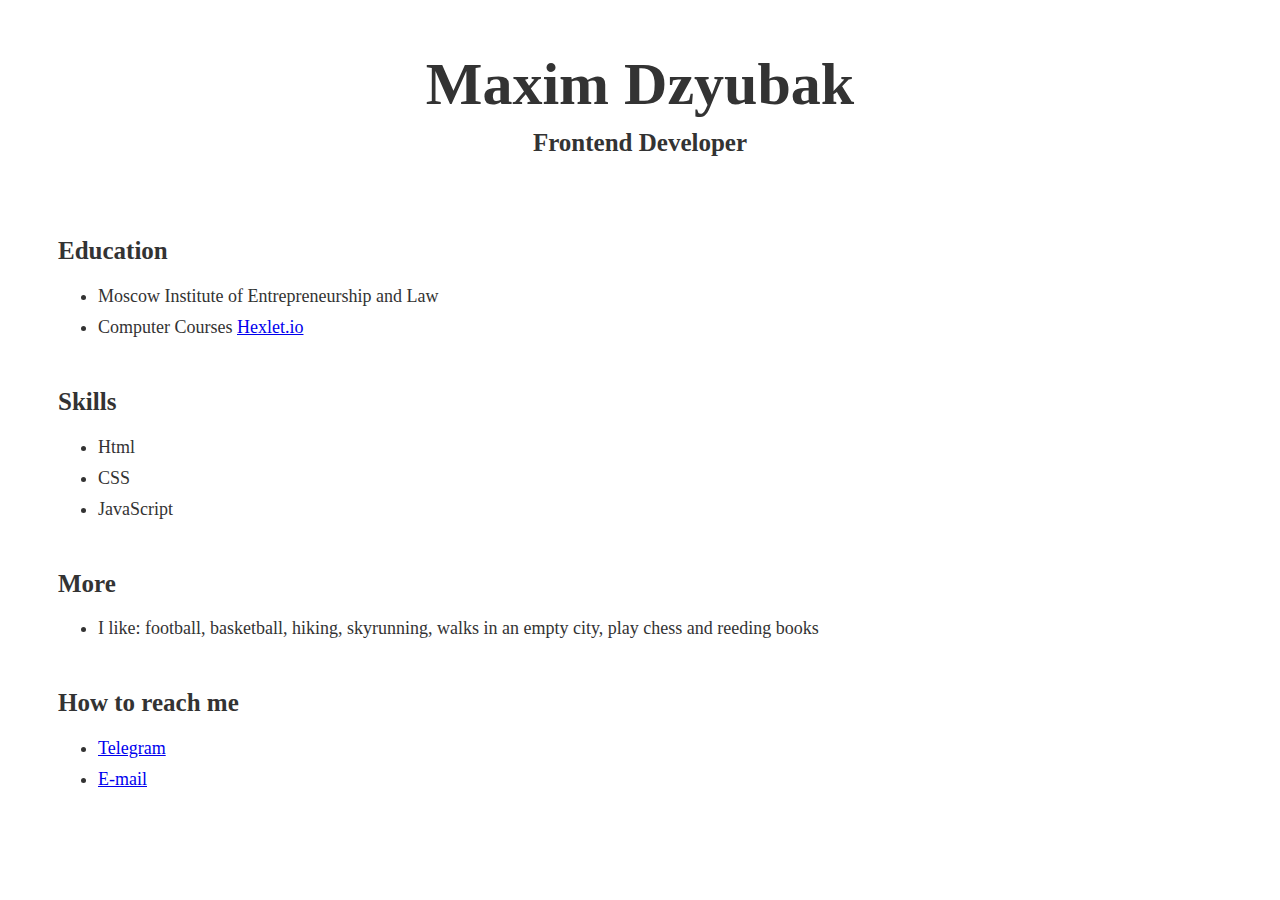
==== index.html @ e9cb9dea "Update index.html" ====
<!DOCTYPE html>
<html lang="en">
<head>
  <meta charset="UTF-8">
  <meta http-equiv="X-UA-Compatible" content="IE=edge">
  <meta name="viewport" content="width=device-width, initial-scale=1.0">
  <link rel="stylesheet" href="style.css">
  <title>Maxim Dzyubak</title>
</head>
<body>
  <div class="wrapper">
  <main>
  <h1>Maxim Dzyubak</h1>
  <h2>Frontend Developer</h2>

  <section>
    <h2>Education</h2>
    <ul>
      <li>Moscow Institute of Entrepreneurship and Law</li>
      <li>Computer Courses <a href="www.hexlet.io">Hexlet.io</a></li>
    </ul>
  </section>
  <section>
    <h2>Skills</h2>
    <ul>
      <li>Html</li>
      <li>CSS</li>
      <li>JavaScript</li>
    </ul>
  </section>
  <section>
    <h2>More</h2>
    <ul>
      <li>I like: football, basketball, hiking, skyrunning, walks in an empty city, play chess and reeding books</li>
    </ul>
  </section>
   <section>
    <h2>How to reach me</h2>
    <ul>
      <li><a href="https://t.me/dzyubak">Telegram</a></li>
      <li><a href="mailto: maxdzyubak@gmail.com">E-mail</a></li>
    </ul>
  </section>
    
  </main>
  </div>
</body>
</html>
---- style.css ----
body {
  font-size: 18px;
  color: #333;
}
h1 {
  margin-top: 50px;
  margin-bottom: 10px;
  font-size: 60px;
  text-align: center;
}
h2 {
  margin-top: 0px;
  padding-bottom: 30px;
  font-size: 25px;
  text-align: center;
}
section {
  margin: 50px 0 50px 0;
  padding: 0 50px 0 50px;
}
section > h2 {
  padding: 0;
  text-align: left;
  border: none;
}
section > ul > li {
  margin-bottom: 10px;
}
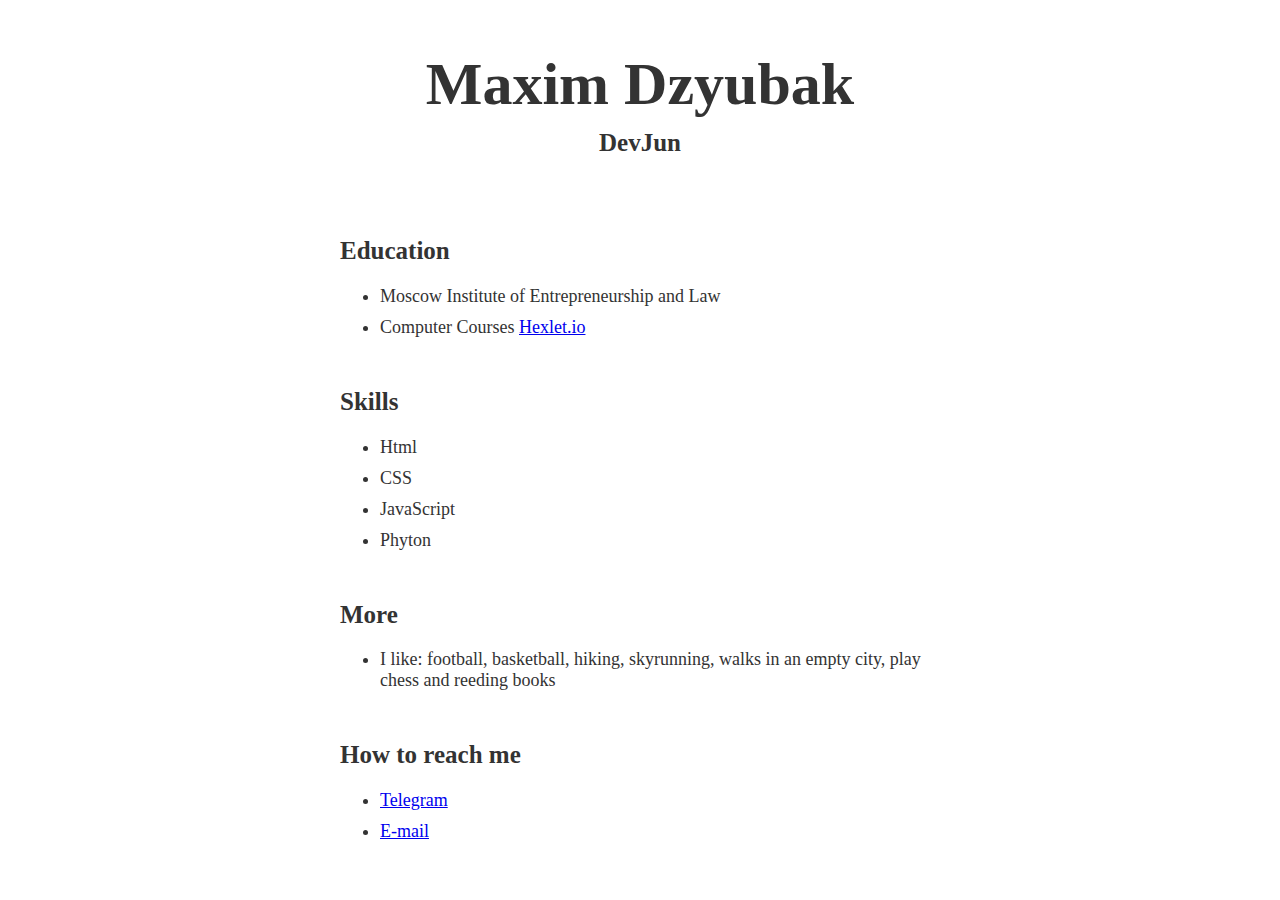
==== commit aec287f7: "Update index.html" ====
--- a/index.html
+++ b/index.html
@@ -11,7 +11,7 @@
   <div class="wrapper">
   <main>
   <h1>Maxim Dzyubak</h1>
-  <h2>Frontend Developer</h2>
+  <h2>DevJun</h2>
 
   <section>
     <h2>Education</h2>
@@ -26,6 +26,7 @@
       <li>Html</li>
       <li>CSS</li>
       <li>JavaScript</li>
+      <li>Phyton</li>
     </ul>
   </section>
   <section>
--- a/style.css
+++ b/style.css
@@ -1,6 +1,10 @@
 body {
   font-size: 18px;
   color: #333;
+}
+.wrapper {
+  width: 700px;
+  margin: 0 auto;
 }
 h1 {
   margin-top: 50px;
@@ -25,4 +29,4 @@
 }
 section > ul > li {
   margin-bottom: 10px;
-}+}
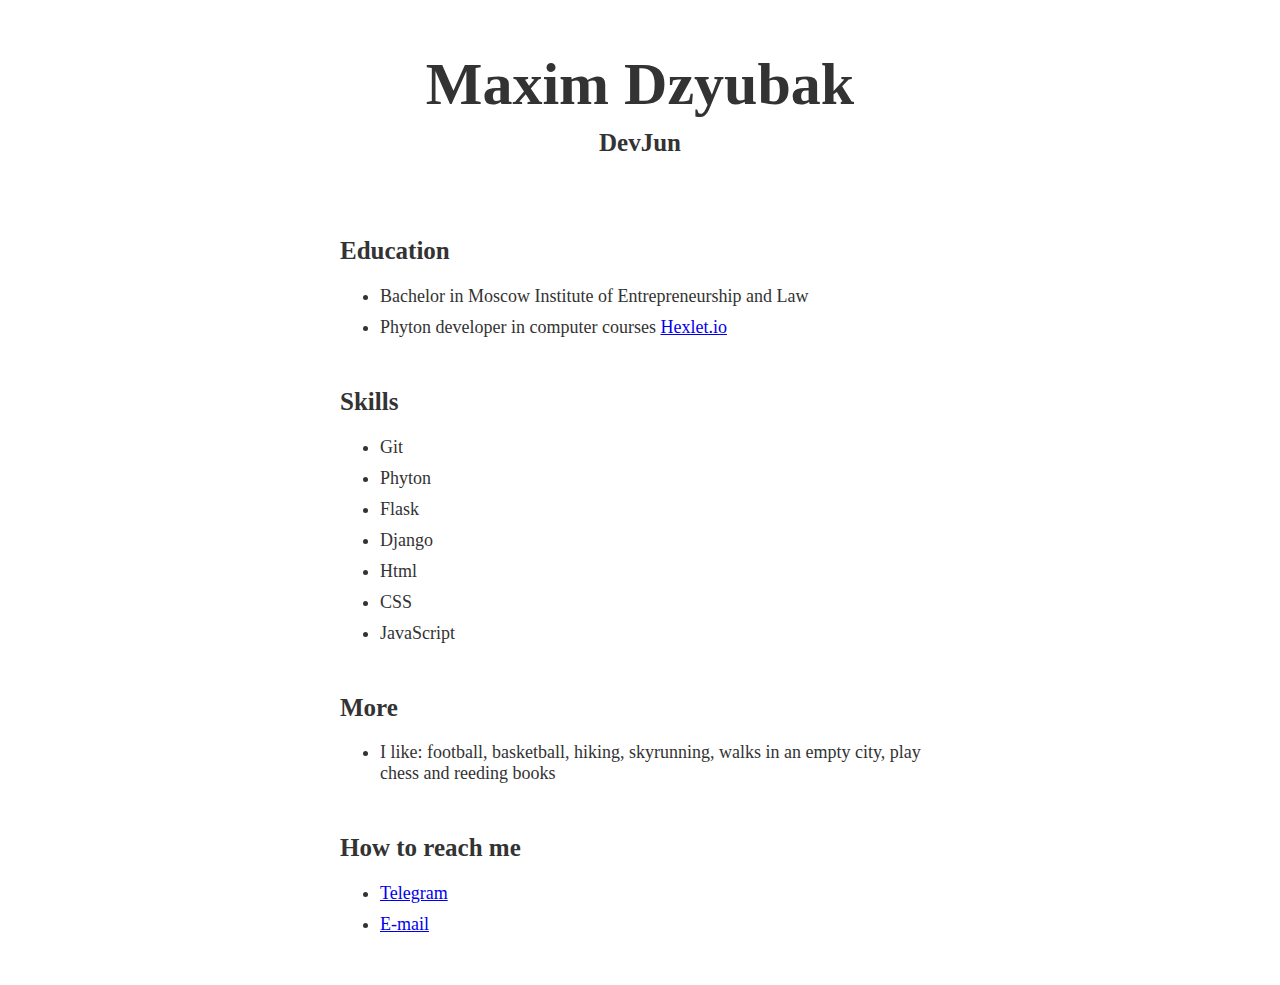
==== commit 52a41f47: "Update index.html" ====
--- a/index.html
+++ b/index.html
@@ -16,17 +16,20 @@
   <section>
     <h2>Education</h2>
     <ul>
-      <li>Moscow Institute of Entrepreneurship and Law</li>
-      <li>Computer Courses <a href="www.hexlet.io">Hexlet.io</a></li>
+      <li>Bachelor in Moscow Institute of Entrepreneurship and Law</li>
+      <li>Phyton developer in computer courses <a href="www.hexlet.io">Hexlet.io</a></li>
     </ul>
   </section>
   <section>
     <h2>Skills</h2>
     <ul>
+      <li>Git</li>
+      <li>Phyton</li>
+      <li>Flask</li>
+      <li>Django</li>
       <li>Html</li>
       <li>CSS</li>
       <li>JavaScript</li>
-      <li>Phyton</li>
     </ul>
   </section>
   <section>
@@ -38,7 +41,7 @@
    <section>
     <h2>How to reach me</h2>
     <ul>
-      <li><a href="https://t.me/dzyubak">Telegram</a></li>
+      <li><a href="https://t.me/maxdzyubak">Telegram</a></li>
       <li><a href="mailto: maxdzyubak@gmail.com">E-mail</a></li>
     </ul>
   </section>
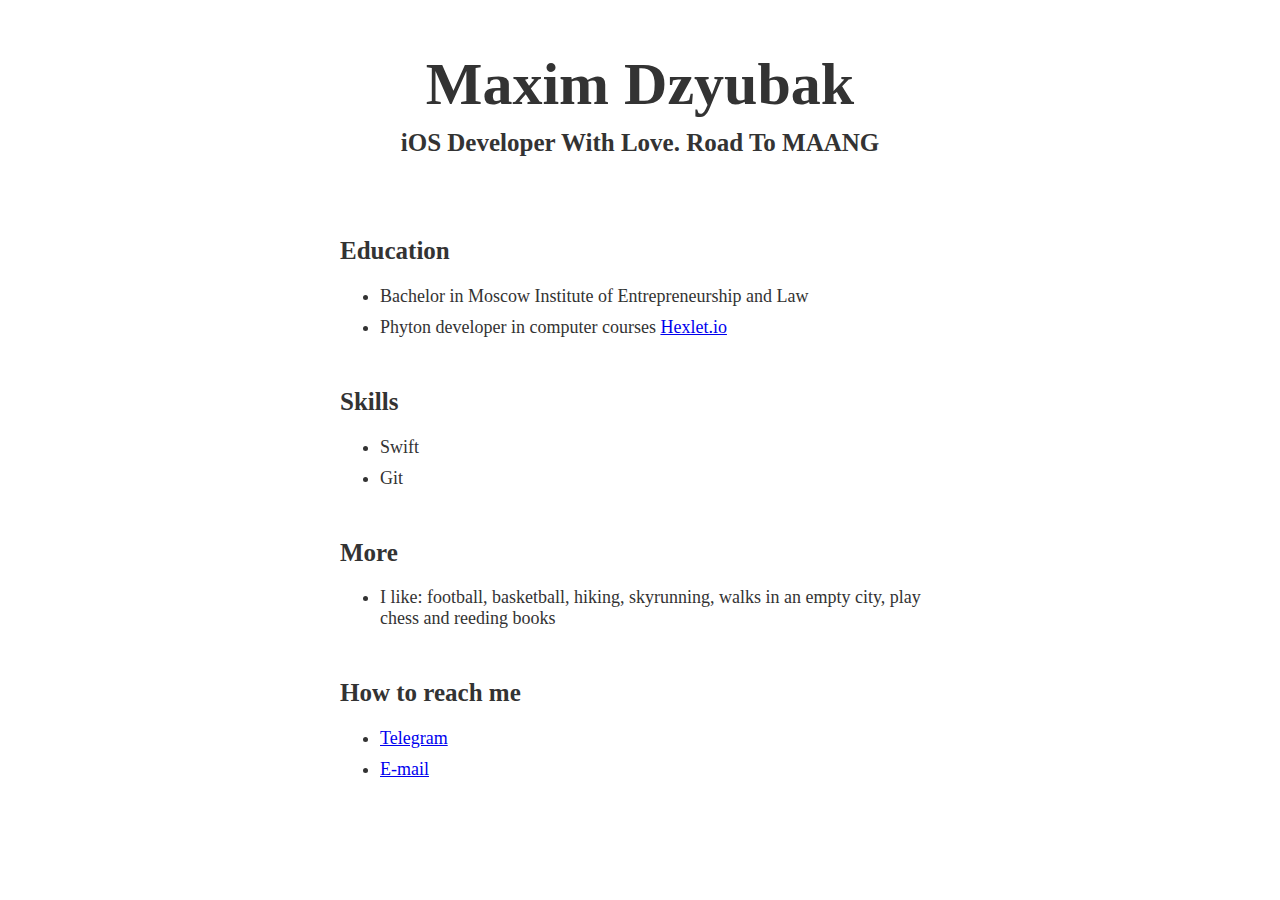
==== commit a88b987e: "Update index.html" ====
--- a/index.html
+++ b/index.html
@@ -11,7 +11,7 @@
   <div class="wrapper">
   <main>
   <h1>Maxim Dzyubak</h1>
-  <h2>DevJun</h2>
+  <h2>iOS Developer With Love. Road To MAANG</h2>
 
   <section>
     <h2>Education</h2>
@@ -23,13 +23,8 @@
   <section>
     <h2>Skills</h2>
     <ul>
+      <li>Swift</li>
       <li>Git</li>
-      <li>Phyton</li>
-      <li>Flask</li>
-      <li>Django</li>
-      <li>Html</li>
-      <li>CSS</li>
-      <li>JavaScript</li>
     </ul>
   </section>
   <section>
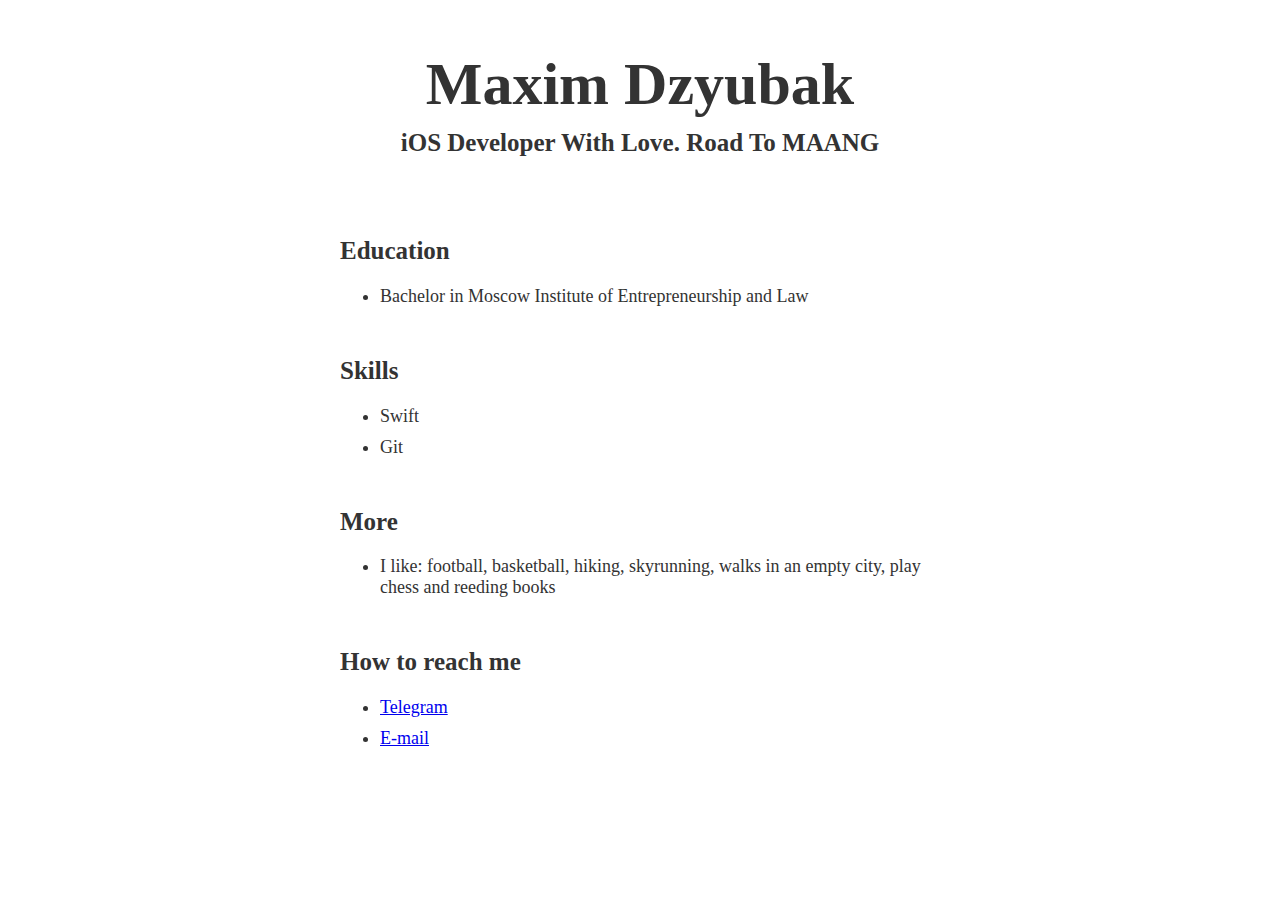
==== commit 337332f4: "Update index.html" ====
--- a/index.html
+++ b/index.html
@@ -17,7 +17,6 @@
     <h2>Education</h2>
     <ul>
       <li>Bachelor in Moscow Institute of Entrepreneurship and Law</li>
-      <li>Phyton developer in computer courses <a href="www.hexlet.io">Hexlet.io</a></li>
     </ul>
   </section>
   <section>
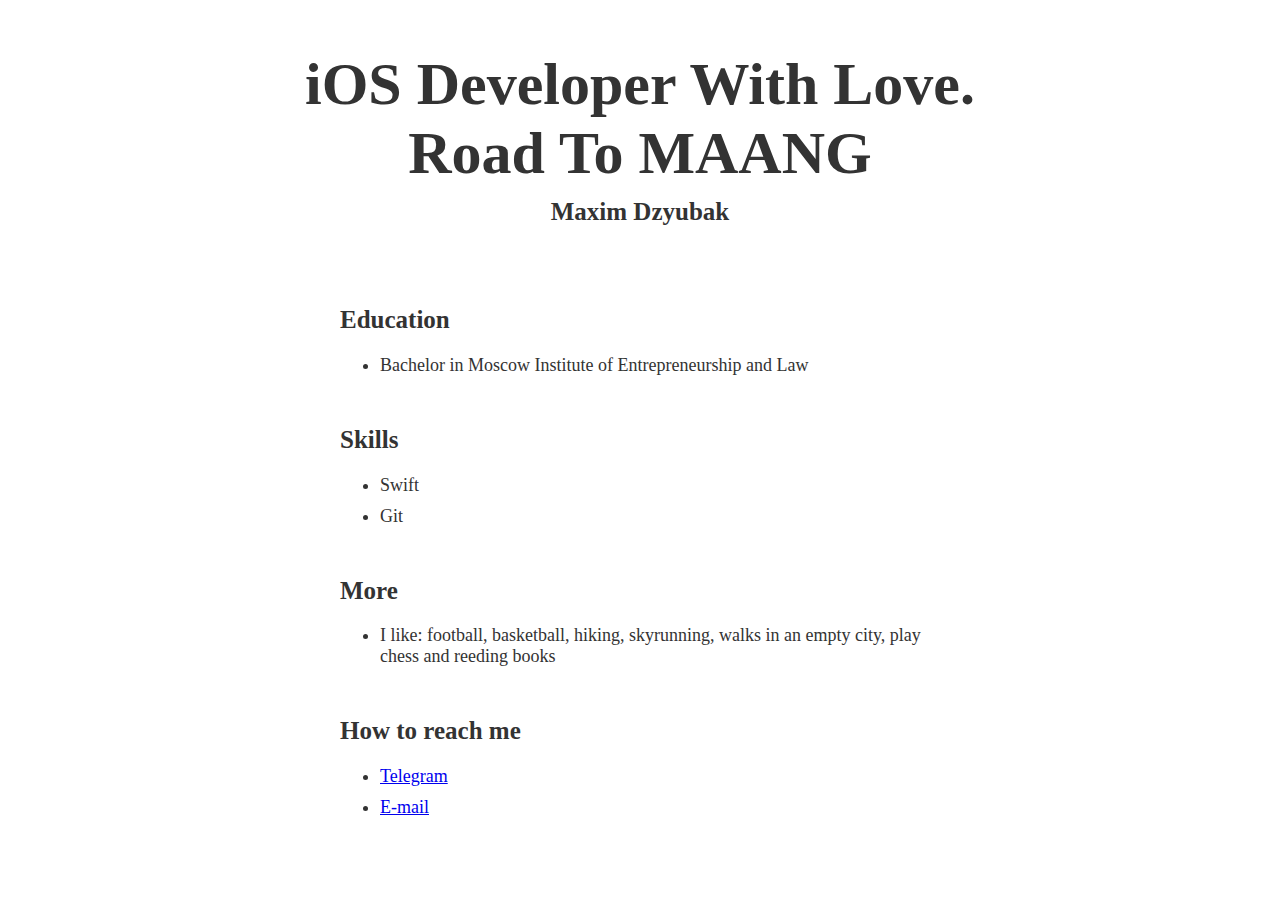
==== commit b429a05f: "Update index.html" ====
--- a/index.html
+++ b/index.html
@@ -10,8 +10,8 @@
 <body>
   <div class="wrapper">
   <main>
-  <h1>Maxim Dzyubak</h1>
-  <h2>iOS Developer With Love. Road To MAANG</h2>
+  <h1>iOS Developer With Love. Road To MAANG</h1>
+  <h2>Maxim Dzyubak</h2>
 
   <section>
     <h2>Education</h2>
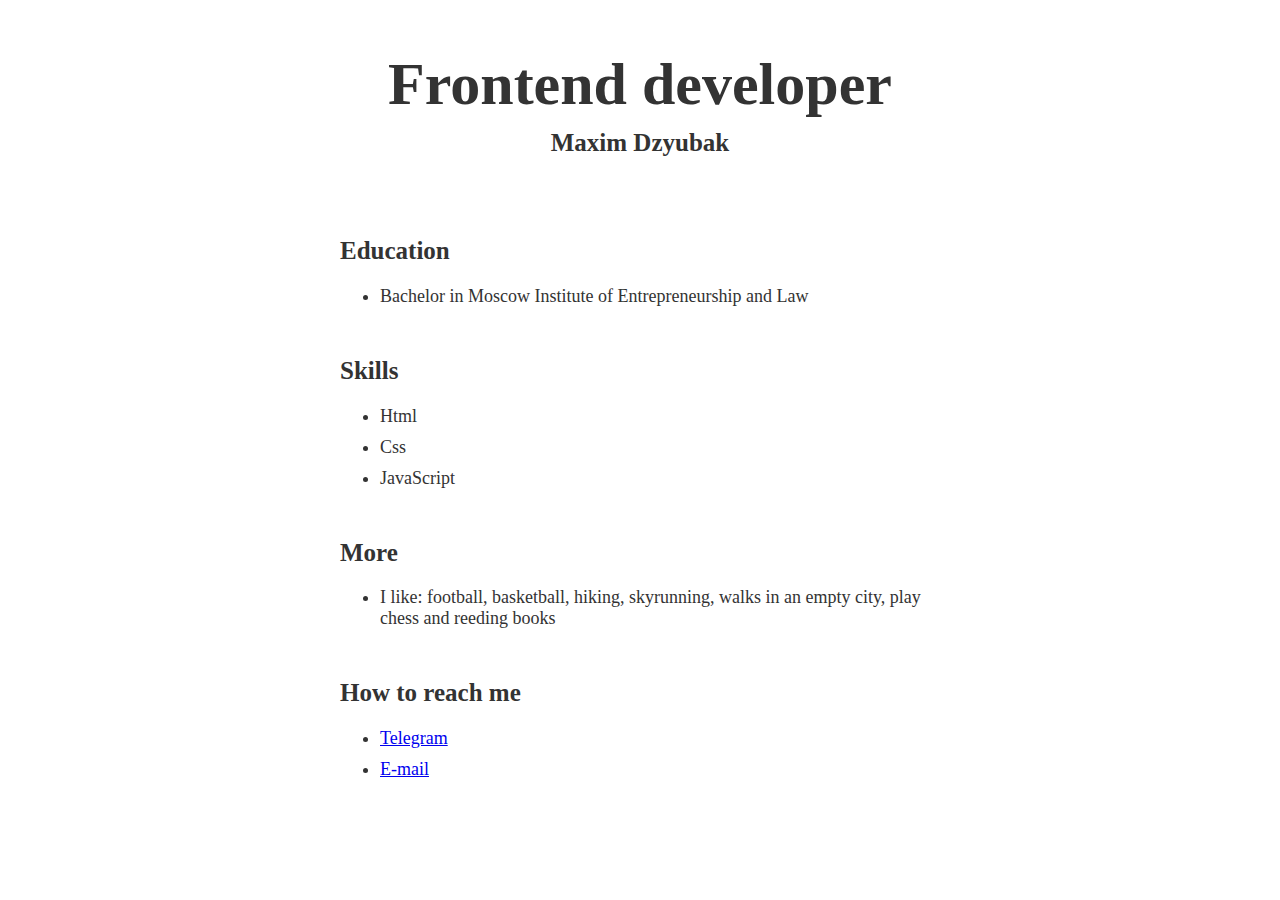
==== commit d8918f0d: "Update index.html" ====
--- a/index.html
+++ b/index.html
@@ -10,7 +10,7 @@
 <body>
   <div class="wrapper">
   <main>
-  <h1>iOS Developer With Love. Road To MAANG</h1>
+  <h1>Frontend developer</h1>
   <h2>Maxim Dzyubak</h2>
 
   <section>
@@ -22,8 +22,9 @@
   <section>
     <h2>Skills</h2>
     <ul>
-      <li>Swift</li>
-      <li>Git</li>
+      <li>Html</li>
+      <li>Css</li>
+      <li>JavaScript</li>
     </ul>
   </section>
   <section>
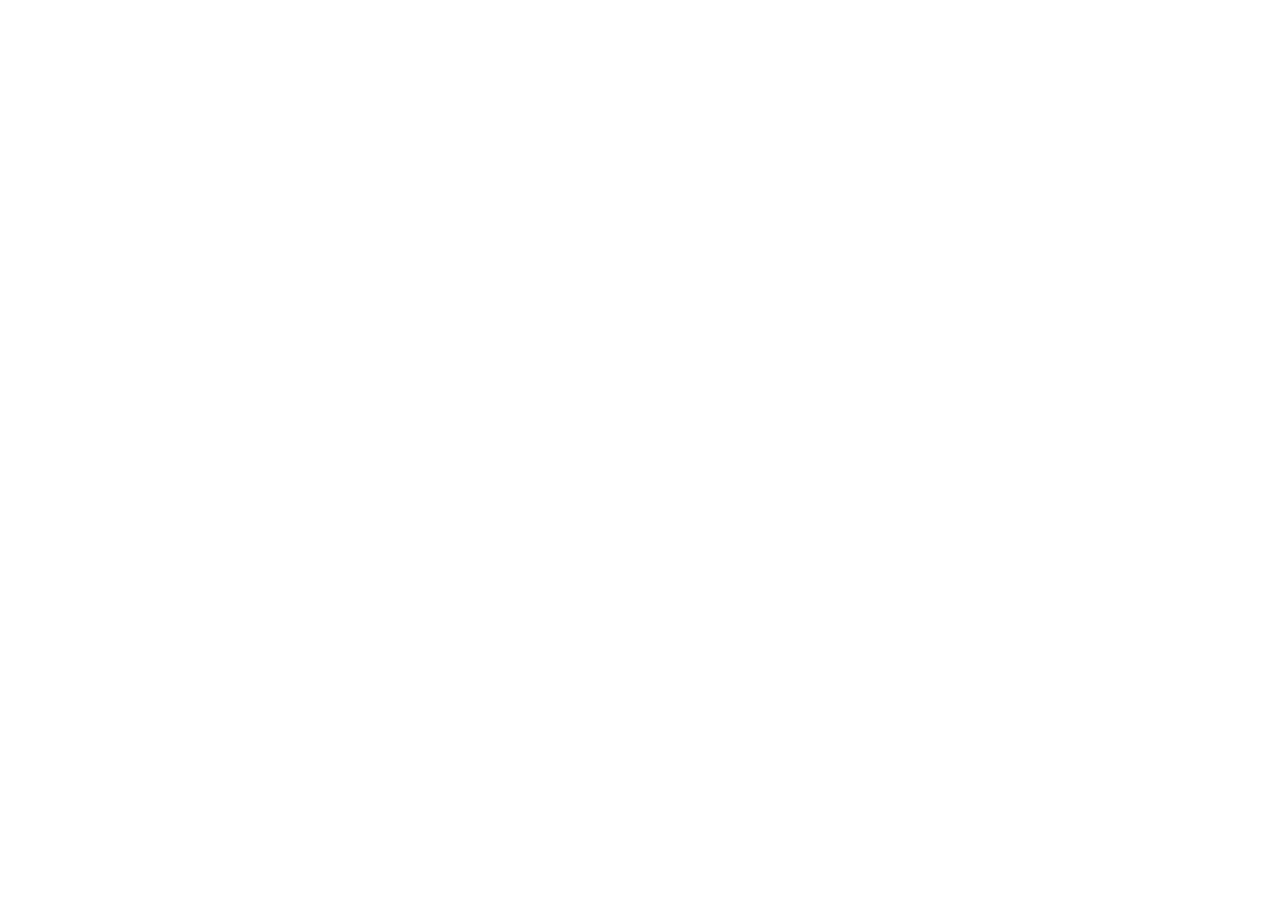
==== commit 00044070: "Update index.html" ====
--- a/index.html
+++ b/index.html
@@ -8,40 +8,6 @@
   <title>Maxim Dzyubak</title>
 </head>
 <body>
-  <div class="wrapper">
-  <main>
-  <h1>Frontend developer</h1>
-  <h2>Maxim Dzyubak</h2>
-
-  <section>
-    <h2>Education</h2>
-    <ul>
-      <li>Bachelor in Moscow Institute of Entrepreneurship and Law</li>
-    </ul>
-  </section>
-  <section>
-    <h2>Skills</h2>
-    <ul>
-      <li>Html</li>
-      <li>Css</li>
-      <li>JavaScript</li>
-    </ul>
-  </section>
-  <section>
-    <h2>More</h2>
-    <ul>
-      <li>I like: football, basketball, hiking, skyrunning, walks in an empty city, play chess and reeding books</li>
-    </ul>
-  </section>
-   <section>
-    <h2>How to reach me</h2>
-    <ul>
-      <li><a href="https://t.me/maxdzyubak">Telegram</a></li>
-      <li><a href="mailto: maxdzyubak@gmail.com">E-mail</a></li>
-    </ul>
-  </section>
-    
-  </main>
-  </div>
+  
 </body>
 </html>
